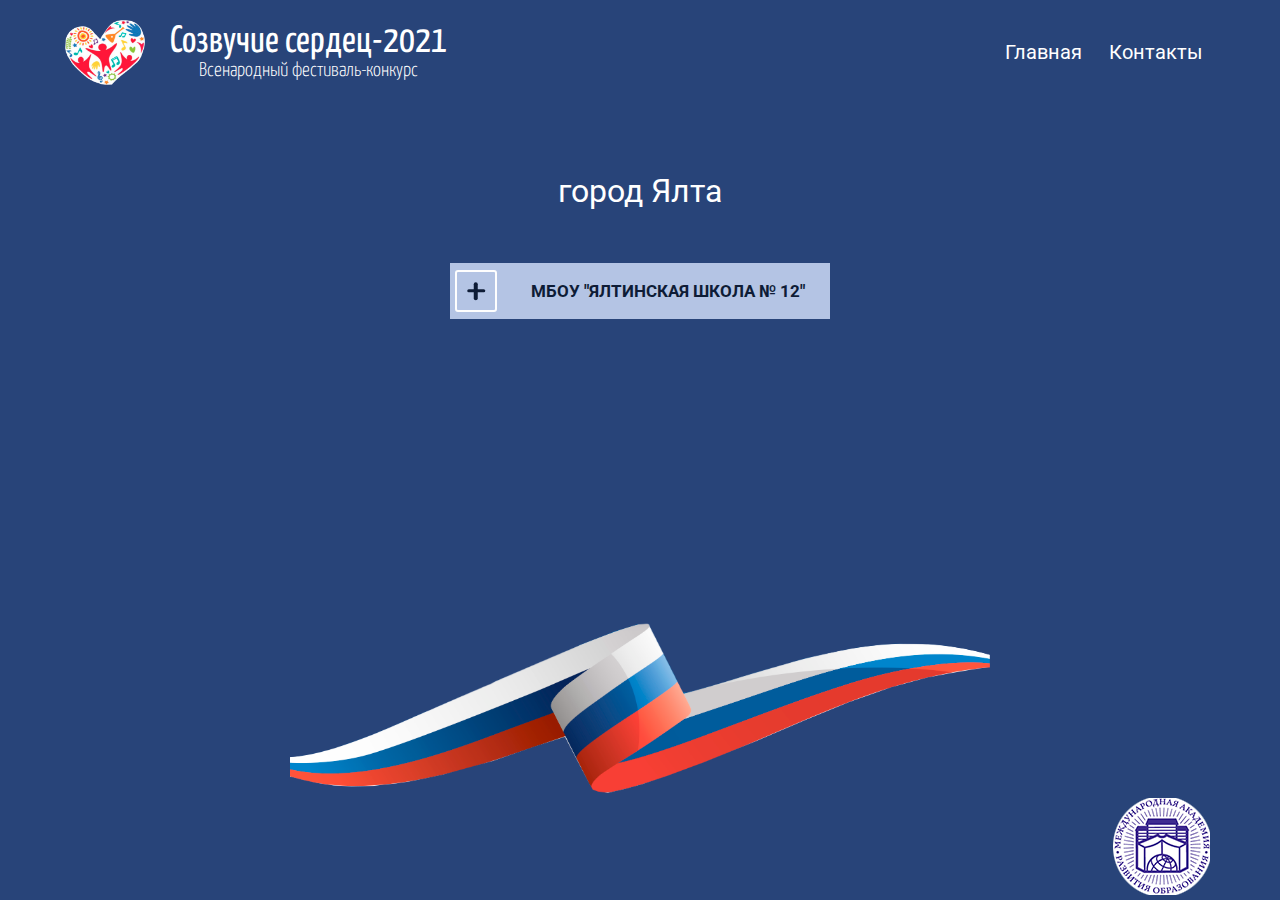
==== g-astrahan.html @ 9bde896f "Add files via upload" ====
<!DOCTYPE html>
<html>
 <head>
  <meta charset="utf-8">
  <title>Созвучие сердец-2021</title>
  <meta name="viewport" content="width=device-width, initial-scale=1" />
  <link rel="preconnect" href="https://fonts.gstatic.com">
  <link href="https://fonts.googleapis.com/css2?family=Roboto:wght@100;300;400;500;700;900&display=swap" rel="stylesheet">
  <link rel="preconnect" href="https://fonts.gstatic.com">
<link href="https://fonts.googleapis.com/css2?family=Candal&family=Yanone+Kaffeesatz:wght@200;300;400;500;600;700&display=swap" rel="stylesheet">
  <link rel="stylesheet" href="https://stackpath.bootstrapcdn.com/font-awesome/4.7.0/css/font-awesome.min.css" integrity="sha384-wvfXpqpZZVQGK6TAh5PVlGOfQNHSoD2xbE+QkPxCAFlNEevoEH3Sl0sibVcOQVnN" crossorigin="anonymous">
  <link rel="stylesheet" type="text/css" href="css/style.css">
  <link rel="stylesheet" type="text/css" href="jquery.fancybox.min.css">
</head>
<body>
  <div class="wrapper">
 	<header class="header">
     <div class="container">
      <div class="header-wrap">
        <div class="logo-wrap">
         <img src="img/logo.png" alt="">
         <div class="logo-text">
           <h1 class="title">Созвучие сердец-2021</h1>
           <h2 class="subtitle">Всенародный фестиваль-конкурс</h2>
         </div>
       </div>
       <div class="menu">
         <a href="one-str.html" class="menu-link">Главная</a>
         <a href="" class="menu-link">Контакты</a>
       </div>
      </div>
     </div> 
    </header>
    <div class="content">
      <div class="container">
        <div class="content-wrap">
          <p class="name-str">город Ялта</p>
          <div class="name-list-row">
            
            <div class="accordion">
              <div class="accordion-item">
                  <a href="#" class="heading">
                    <div class="icon"></div>
                    <div class="title-acr">МБОУ "Ялтинская школа № 12"</div>
                  </a>
                  <div class="content-acr">
                    <li><a data-fancybox href="https://www.youtube.com/watch?v=S2oiAbUlkbQ">Владислава Иванова</a></li> 
                  </div>
              </div>
          </div>

          </div>
        </div>
      </div>
    </div>
    </div> 
    <footer class="footer">
      <div class="container">
        <div class="footer-wrap">
          <div class="footer-img">
            <img class="flag-footer" src="img/flag.png" alt="">
          </div>
        <div class="footer-comp">
          <img src="img/comp-1.png" alt="">
        </div>
        </div>
      </div>
    </footer>
     <script src='https://code.jquery.com/jquery-2.2.4.min.js'></script>
    <script src="https://code.jquery.com/jquery-3.4.1.min.js"></script>
  <script src="jquery.fancybox.min.js"></script>
   
    <script src="app.js"></script> 

   
</body>
</html>
---- css/style.css ----
/*Обнуление*/
*{padding: 0;margin: 0;border: 0;}
*,*:before,*:after{-moz-box-sizing: border-box;-webkit-box-sizing: border-box;box-sizing: border-box;}
:focus,:active{outline: none;}
a:focus,a:active{outline: none;}
nav,footer,header,aside{display: block;}
html,body{height:100%;width:100%;font-size:100%;line-height:1;font-size:14px;-ms-text-size-adjust:100%;-moz-text-size-adjust:100%;-webkit-text-size-adjust:100%;}
input,button,textarea{font-family:inherit;}
input::-ms-clear{display: none;}
button{cursor: pointer;}
button::-moz-focus-inner {padding:0;border:0;}
a,a:visited{text-decoration: none;}
a:hover{text-decoration: none;}
ul li{list-style: none;}
img{vertical-align: top;}
h1,h2,h3,h4,h5,h6{font-size:inherit;font-weight: inherit;}
/*--------------------*/

body{
	font-family: 'Roboto', sans-serif;
	background: #284479;
	display: flex;
	flex-direction: column; 
	height: 100%; 
	height: -webkit-fill-available;
}
.one-str, .wrapper{
	flex: 1 0 auto;
}
.footer-on-str, footer{
	flex: 0 0 auto;
}
.container{
	max-width: 1180px;
	padding: 0 15px;
	margin: 0 auto;
}
.one-str-wrap{
	padding: 0 0 40px 0;
}
.one-str{
	background: ;
	text-align: center;
}
.logo-one-str{
	margin-bottom: 50px;
	margin-top: 50px;
}
.logo-one-str img{
	width: 200px;
}
.one-str-text{
	color: #fff;
	font-weight: 500;
	font-family: 'Candal', sans-serif;
	font-family: 'Yanone Kaffeesatz', sans-serif;
	letter-spacing: 5px;
}
.title-one-str{
	font-size: 85px;
	margin-bottom: 15px;
}
.subtitle-one-str{
	font-size: 40px;
	margin-bottom: 50px;
}
.btn-one-str{
	font-size: 26px;
	background: #e60000;
	color: #fff;
	padding: 10px 20px;
	border-radius: 7px;
	box-shadow: 0.2em 0.2em 3px rgba(0,0,0,0.5);
	transition: 0.4s;
}
.btn-one-str:hover{
	background: #852c1e;
}
/*.footer-on-str{
	background: url(../img/flag-2.png) no-repeat;
	min-height: 150px;
	background-position: center;
	-moz-background-size: 100%; 
    -webkit-background-size: 100%; 
    -o-background-size: 100%
	background-size: 100%;
}*/
.sponsor-wrap{
	display: flex;
	justify-content: flex-end;
}
.sponsor{
	padding-bottom: 50px;
	padding-top: 25px;
}
.footer-on-str{
	text-align: center;
}
.flag-one-str{
	width: 1215px;
	height: 210px;
}
.footer-onestr-wrap{
	margin-top: 0px;
}


.header{
	background: #284479;
}
.header-wrap{
	display: flex;
	justify-content: space-between;
	align-items: center;
}
.logo-wrap{
	display: flex;
	align-items: center;
	padding: 20px 0;
	color: #fff;
}
.logo-wrap img{
	width: 80px;
	margin-right: 25px;
}
.logo-text{
	font-family: 'Candal', sans-serif;
	font-family: 'Yanone Kaffeesatz', sans-serif;
	text-align: center;
}
.title{
	font-size: 38px;
}
.subtitle{
	font-size: 20px;
	font-weight: 300;
}
.menu a{
	color: #fff;
	font-size: 20px;
	padding: 0 12px;
}
.footer{
	background: #284479;
}
.footer-wrap{
	text-align: center;
}
.flag-footer{
	width: 700px;
	height: 170px;
}
.content{
	background: #284479;
}
.content-wrap{
	text-align: center;
	padding: 70px 0;
}
.name-str{
	color: #fff;
	font-size: 32px;
	margin-bottom: 28px;
}
.name-list-row{
	display: flex;
	flex-direction: column;
	align-items: center;
	justify-content: center;
}
.name-list{
	text-align: left;
	color: #0e1c36;
	font-size: 28px;
	background: #b4c4e4; 
	margin-bottom: 10px;
	padding: 5px 10px;
	width: 380px;
	position: relative;
	transition: 0.3s;
}
.name-list:hover{
	background: #6989c7;
	color: #fff;
}
.name-list:before{
	content: '';
	width: 10px;
	height: 100%;
	background: #fff;
	position: absolute;
	left: -13px;
	top: 0;
	transition: 0.3s;
}
.name-list:hover:before{
	left: -19px;
}
.footer-comp{
	display: flex;
	justify-content: flex-end;
	margin: 5px;
}




.accordion {
  max-width: 75rem;
  margin: 0 auto;
  padding: 2rem;
}

.accordion-item {
  position: relative;
  width: 380px;
  background: #b4c4e4;
  margin-bottom: 10px;
}
.title-acr{
	color: #0e1c36;
}
.content-acr{
	background: #fff;
	padding: 10px 0;
	text-align: left;
}
.content-acr li{
	padding-left: 70px;
}
.content-acr a{
	color: #0e1c36;
	margin-bottom: 5px;
	font-size: 18px;
}
.accordion-item.active .heading {
  color: #8bc2ba;
}
.accordion-item.active .icon {
  background: #fefefe;
}
.accordion-item.active .icon:before {
  background: #8bc2ba;
}
.accordion-item.active .icon:after {
  width: 0;
}
.accordion-item .heading {
  display: block;
  text-transform: uppercase;
  text-decoration: none;
  color: #4b827a;
  font-weight: 700;
  font-size: 1rem;
  position: relative;
  padding: 1.4rem 0 1.4rem 4rem;
  -webkit-transition: 0.3s ease-in-out;
  transition: 0.3s ease-in-out;
}
.owl-theme .owl-nav.disabled+.owl-dots {
    margin-top: -27px;
    position: absolute;
    left: 45%;
}
.owl-theme .owl-dots .owl-dot span{
	width: 13px;
	height: 13px;
}
@media (min-width: 40rem) {
  .accordion-item .heading {
    font-size: 1.2rem;
  }
}
.accordion-item .heading:hover {
  color: #8bc2ba;
}
.accordion-item .heading:hover .icon:before, .accordion-item .heading:hover .icon:after {
  background: #0e1c36;
}
.accordion-item .icon {
  display: block;
  position: absolute;
  top: 50%;
  left: 5px;
  width: 3rem;
  height: 3rem;
  border: 2px solid #fefefe;
  border-radius: 3px;
  -webkit-transform: translateY(-50%);
          transform: translateY(-50%);
}
.accordion-item .icon:before, .accordion-item .icon:after {
  content: '';
  width: 1.25rem;
  height: 0.25rem;
  background: #0e1c36;
  position: absolute;
  border-radius: 3px;
  left: 50%;
  top: 50%;
  -webkit-transition: 0.3s ease-in-out;
  transition: 0.3s ease-in-out;
  -webkit-transform: translate(-50%, -50%);
          transform: translate(-50%, -50%);
}
.accordion-item .icon:after {
  -webkit-transform: translate(-50%, -50%) rotate(90deg);
          transform: translate(-50%, -50%) rotate(90deg);
  z-index: -1;
}
.accordion-item .content-acr {
  display: none;
}
.accordion-item .content-acr p {
  margin-top: 0;
}
@media (min-width: 40rem) {
  .accordion-item .content-acr {
    line-height: 1.75;
  }
}


/**
 * Simple fade transition,
 */
.mfp-fade.mfp-bg {
	opacity: 0;
	-webkit-transition: all 0.15s ease-out; 
	-moz-transition: all 0.15s ease-out; 
	transition: all 0.15s ease-out;
}
.mfp-fade.mfp-bg.mfp-ready {
	opacity: 0.8;
}
.mfp-fade.mfp-bg.mfp-removing {
	opacity: 0;
}

.mfp-fade.mfp-wrap .mfp-content {
	opacity: 0;
	-webkit-transition: all 0.15s ease-out; 
	-moz-transition: all 0.15s ease-out; 
	transition: all 0.15s ease-out;
}
.mfp-fade.mfp-wrap.mfp-ready .mfp-content {
	opacity: 1;
}
.mfp-fade.mfp-wrap.mfp-removing .mfp-content {
	opacity: 0;
}



@media screen and (max-width: 1400px) {
	.flag-one-str{
		width: 900px;
		height: 185px;
	}
	.logo-one-str {
	    margin-bottom: 25px;
	    margin-top: 25px;
	}
	.subtitle-one-str {
	    font-size: 32px;
	    margin-bottom: 40px;
	}
	.title-one-str {
	    font-size: 73px;
	    margin-bottom: 14px;
	}
	.one-str-wrap {
	    padding: 1px 0 50px 0;
	}
}
@media screen and (max-width: 1200px) {
	.flag-one-str{
		width: 900px;
		height: 185px;
	}
	.logo-one-str {
	    margin-bottom: 25px;
	    margin-top: 25px;
	}
	.subtitle-one-str {
	    font-size: 32px;
	    margin-bottom: 40px;
	}
	.title-one-str {
	    font-size: 73px;
	    margin-bottom: 14px;
	}
	.title-one-str {
	    font-size: 55px;
	    margin-bottom: 11px;
	}
	.subtitle-one-str {
	    font-size: 25px;
	    margin-bottom: 38px;
	}
}
@media screen and (max-width: 992px){
	.flag-one-str{
		width: 700px;
		height: 170px;
	}
	.logo-one-str img{
		width: 185px;
	}
	.title-one-str{
		font-size: 68px;
	}
	.subtitle-one-str{
		font-size: 28px;
	}
}
@media screen and (max-width: 768px){
	.flag-one-str {
   		width: 500px;
   	 	height: 125px;
	}
}
@media screen and (max-width: 551px){
	.flag-one-str {
	    width: 300px;
	    height: 80px;
	}
	.title-one-str {
	    font-size: 35px;
	}
	.subtitle-one-str {
	    font-size: 14px;
	}
	.logo-one-str img {
	    width: 115px;
	}
	.one-str-wrap {
	    padding: 35px 0 32px 0;
	}
	.sponsor-wrap img{
		width: 50px;
	}
	.btn-one-str{
		font-size: 17px;
	}
	.sponsor {
	    padding-bottom: 6px;
	    padding-top: 6px;
	}
}
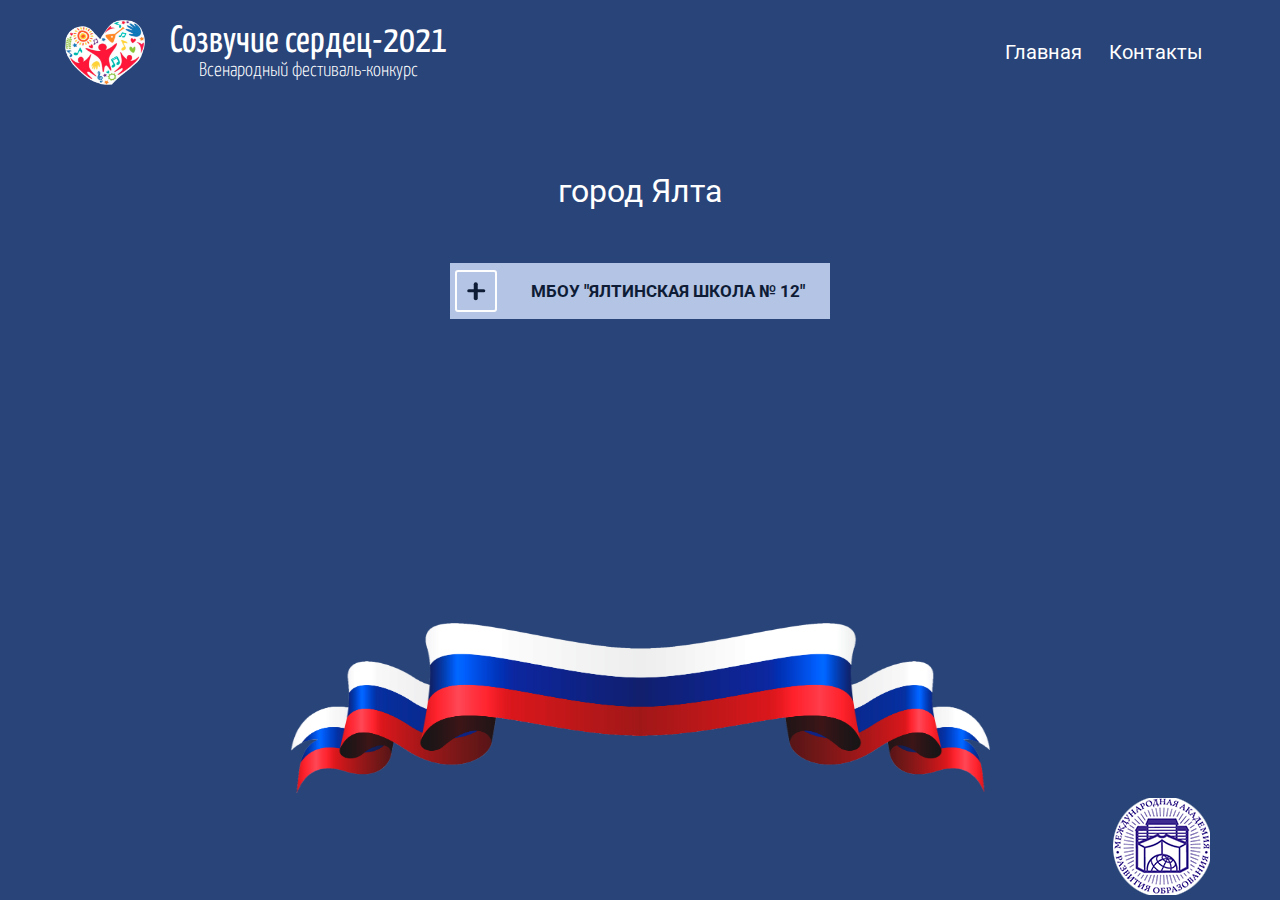
==== commit a19e7d25: "Update g-astrahan.html" ====
--- a/g-astrahan.html
+++ b/g-astrahan.html
@@ -25,7 +25,7 @@
          </div>
        </div>
        <div class="menu">
-         <a href="one-str.html" class="menu-link">Главная</a>
+         <a href="index.html" class="menu-link">Главная</a>
          <a href="" class="menu-link">Контакты</a>
        </div>
       </div>
@@ -58,7 +58,7 @@
       <div class="container">
         <div class="footer-wrap">
           <div class="footer-img">
-            <img class="flag-footer" src="img/flag.png" alt="">
+            <img class="flag-footer" src="img/флаг-матовый.png" alt="">
           </div>
         <div class="footer-comp">
           <img src="img/comp-1.png" alt="">
@@ -74,4 +74,4 @@
 
    
 </body>
-</html>+</html>
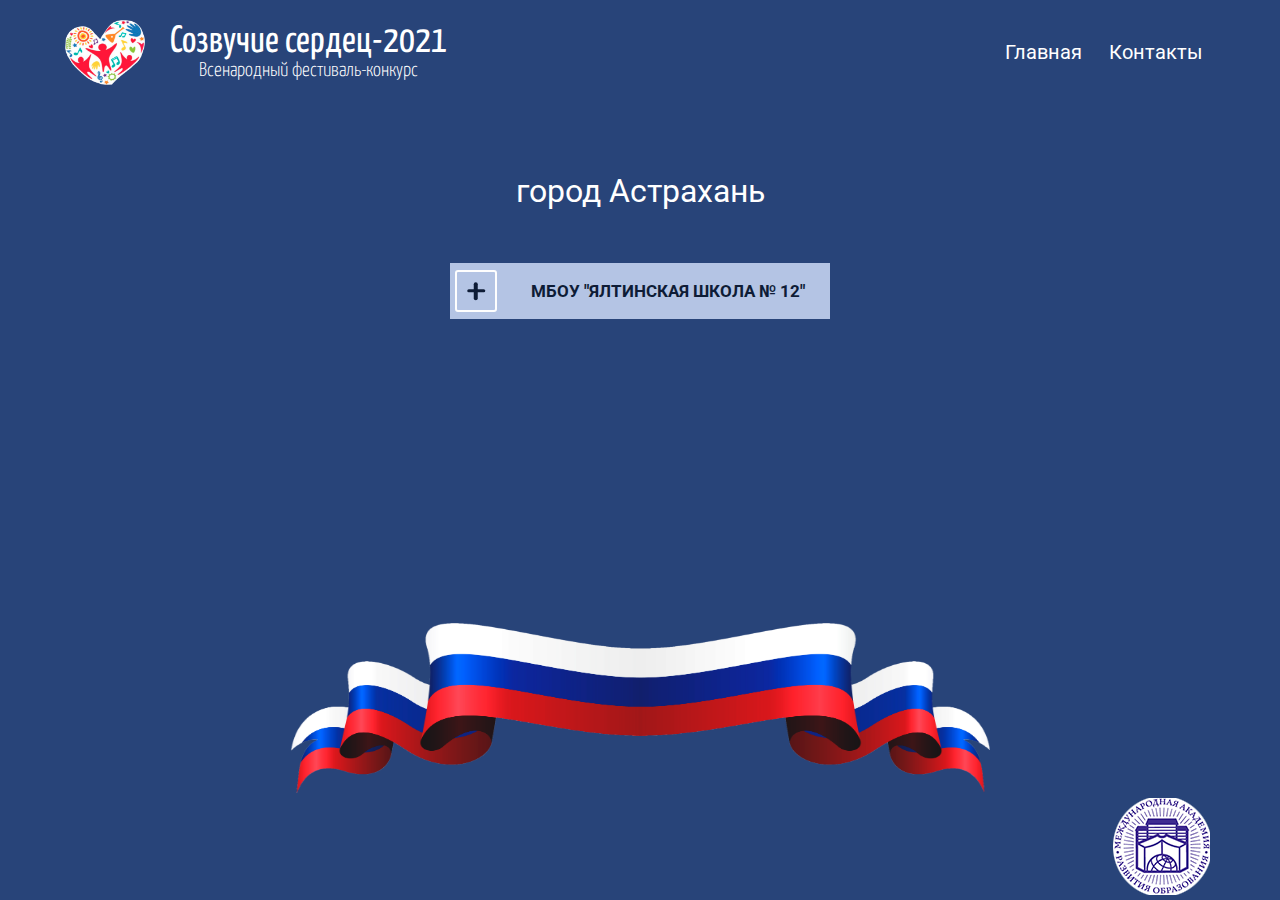
==== commit 254513cf: "Update g-astrahan.html" ====
--- a/g-astrahan.html
+++ b/g-astrahan.html
@@ -34,7 +34,7 @@
     <div class="content">
       <div class="container">
         <div class="content-wrap">
-          <p class="name-str">город Ялта</p>
+          <p class="name-str">город Астрахань</p>
           <div class="name-list-row">
             
             <div class="accordion">
